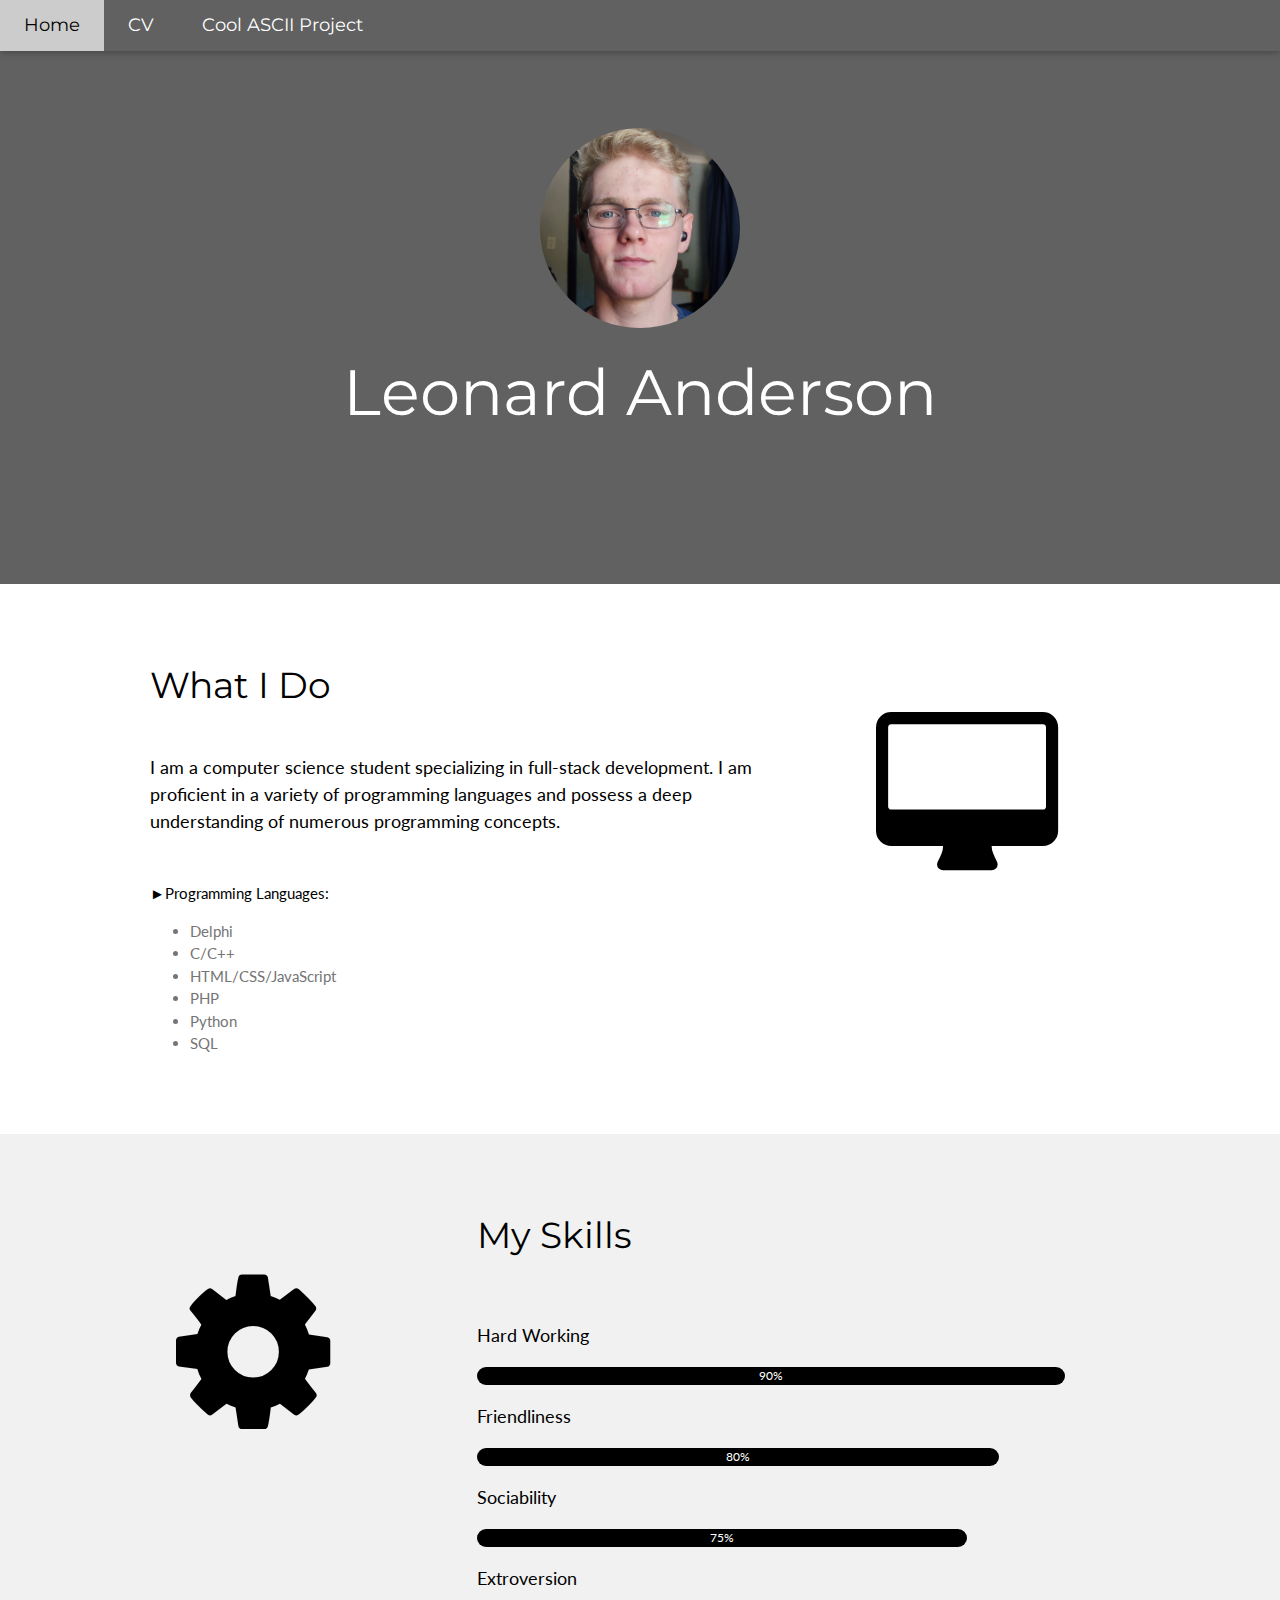
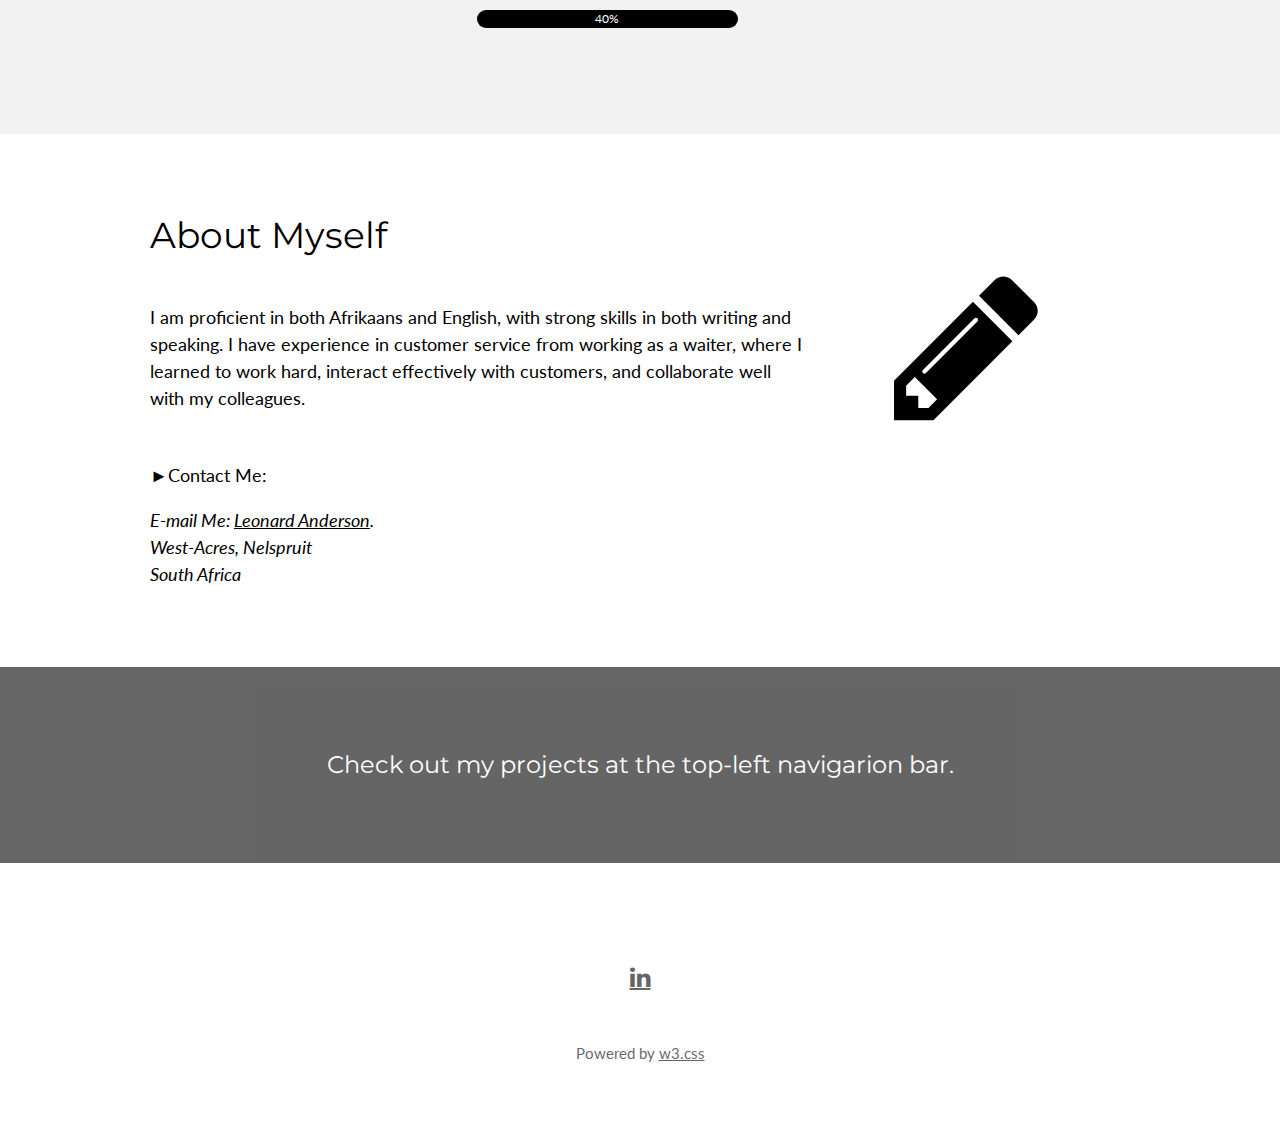
==== index.html @ 384ed08b "Man Im Dead" ====
<!DOCTYPE html>
<html lang="en">
<head>
<title>Leonard Anderson</title>
<meta charset="UTF-8">
<meta http-equiv='cache-control' content='no-cache'> 
<meta http-equiv='expires' content='0'> 
<meta http-equiv='pragma' content='no-cache'>
<meta name="viewport" content="width=device-width, initial-scale=1">
<link rel="stylesheet" href="https://www.w3schools.com/w3css/4/w3.css">
<link rel="stylesheet" href="https://fonts.googleapis.com/css?family=Lato">
<link rel="stylesheet" href="https://fonts.googleapis.com/css?family=Montserrat">
<link rel="stylesheet" href="https://cdnjs.cloudflare.com/ajax/libs/font-awesome/4.7.0/css/font-awesome.min.css">
<style>
body,h1,h2,h3,h4,h5,h6 {font-family: "Lato", sans-serif}
.w3-bar,h1,button {font-family: "Montserrat", sans-serif}
.fa-anchor,.fa-coffee {font-size:200px}
</style>
</head>
<body>

<!-- Navbar -->
<div class="w3-top">
  <div class="w3-bar w3-dark-grey w3-card w3-left-align w3-large">
    <a class="w3-bar-item w3-button w3-hide-medium w3-hide-large w3-right w3-padding-large w3-hover-white w3-large w3-red" href="javascript:void(0);" onclick="myFunction()" title="Toggle Navigation Menu"><i class="fa fa-bars"></i></a>
    <a href="#" class="w3-bar-item w3-button w3-padding-large w3-white">Home</a>
    <a href="Extra/CV.docx" class="w3-bar-item w3-button w3-hide-small w3-padding-large w3-hover-white">CV</a>
    <a href="Extra/asciiphoto.html.html" class="w3-bar-item w3-button w3-hide-small w3-padding-large w3-hover-white">Cool ASCII Project</a>
  </div>

  <!-- Navbar on small screens -->
  <div id="navDemo" class="w3-bar-block w3-white w3-hide w3-hide-large w3-hide-medium w3-large">
    <a href="Extra/Projects.html" class="w3-bar-item w3-button w3-padding-large">Projects</a>
  </div>
</div>

<!-- Header -->
<header class="w3-container w3-dark-grey w3-center" style="padding:128px 16px">
  <img src="photo.jpg" alt="Leonard Anderson" style="width:200px;height:200px;border-radius: 50%;" >  
  <h1 class="w3-margin w3-jumbo">Leonard Anderson</h1>
</header>

<!-- First Grid -->
<div class="w3-row-padding w3-padding-64 w3-container">
  <div class="w3-content">
    <div class="w3-twothird">
      <h1>What I Do</h1>
      <h5 class="w3-padding-32">I am a computer science student specializing in full-stack development. 
        I am proficient in a variety of programming languages and possess a deep understanding of numerous programming concepts.</h5>

      <p>&#9658Programming Languages:
        <ul class="w3-text-grey">
            <li>Delphi</li>
            <li>C/C++</li>
            <li>HTML/CSS/JavaScript</li>
            <li>PHP</li>
            <li>Python</li>
            <li>SQL</li>
        </ul>

      </p>
    </div>

    <div class="w3-third w3-center">
      <i class="fa fa-desktop w3-padding-64" style="font-size: 170px;"></i>
    </div>
  </div>
</div>

<!-- Second Grid -->
<div class="w3-row-padding w3-light-grey w3-padding-64 w3-container">
  <div class="w3-content">
    <div class="w3-third w3-center">
      <i class="fa fa-cog w3-padding-64 w3-margin-right" style="font-size: 180px;position: relative;right: 52px;"></i>
    </div>

    <div class="w3-twothird">
      <h1>My Skills</h1>
      <h5 class="w3-padding-32">

        <p>Hard Working</p>
        <div class="w3-light-grey w3-round-xlarge w3-small">
        <div class="w3-container w3-center w3-round-xlarge w3-black" style="width:90%">90%</div>
        </div>
        <p>Friendliness</p>
        <div class="w3-light-grey w3-round-xlarge w3-small">
        <div class="w3-container w3-center w3-round-xlarge w3-black" style="width:80%">
        <div class="w3-center w3-text-white">80%</div>
        </div>
        </div>
        <p>Sociability</p>
        <div class="w3-light-grey w3-round-xlarge w3-small">
        <div class="w3-container w3-center w3-round-xlarge w3-black" style="width:75%">75%</div>
        </div>
        <p>Extroversion</p>
        <div class="w3-light-grey w3-round-xlarge w3-small">
        <div class="w3-container w3-center w3-round-xlarge w3-black" style="width:40%">40%</div>
        </div>
    </h5>
    </div>
  </div>
</div>

<!-- Third Grid -->
<div class="w3-row-padding w3-padding-64 w3-container">
    <div class="w3-content">
      <div class="w3-twothird">
        <h1>About Myself</h1>
        <h5 class="w3-padding-32">I am proficient in both Afrikaans and English, with strong skills in both writing and speaking.
             I have experience in customer service from working as a waiter, where I learned to work hard, 
             interact effectively with customers, and collaborate well with my colleagues.
        </h5>
  
        <p class="w3-large">&#9658Contact Me:
          <address class="w3-large">
            E-mail Me:  <a href="mailto: leonardanderson1009@outlook.com">Leonard Anderson</a>.<br>
            West-Acres, Nelspruit<br>
            South Africa 
          </address>
  
        </p>
      </div>
  
      <div class="w3-third w3-center">
        <i class="fa fa-pencil w3-padding-64" style="font-size: 170px;"></i>
      </div>
    </div>
  </div>

<!-- Black Bar --> 
<div class="w3-container w3-black w3-center w3-opacity w3-padding-64">
    <h1 class="w3-margin w3-xlarge">Check out my projects at the top-left navigarion bar.</h1>
</div>

<!-- Footer -->
<footer class="w3-container w3-padding-64 w3-center w3-opacity">  
  <div class="w3-xlarge w3-padding-32">
    <a class="fa fa-linkedin w3-hover-opacity" href="https://www.linkedin.com/in/leonard-anderson-899ba82b8/" target="_blank"></a>
 </div>
 <p>Powered by <a href="https://www.w3schools.com/w3css/default.asp" target="_blank">w3.css</a></p>
</footer>

<script>
// Used to toggle the menu on small screens when clicking on the menu button
// --IDK how this works
function myFunction() {
  var x = document.getElementById("navDemo");
  if (x.className.indexOf("w3-show") == -1) {
    x.className += " w3-show";
  } else { 
    x.className = x.className.replace(" w3-show", "");
  }
}
</script>

</body>
</html>
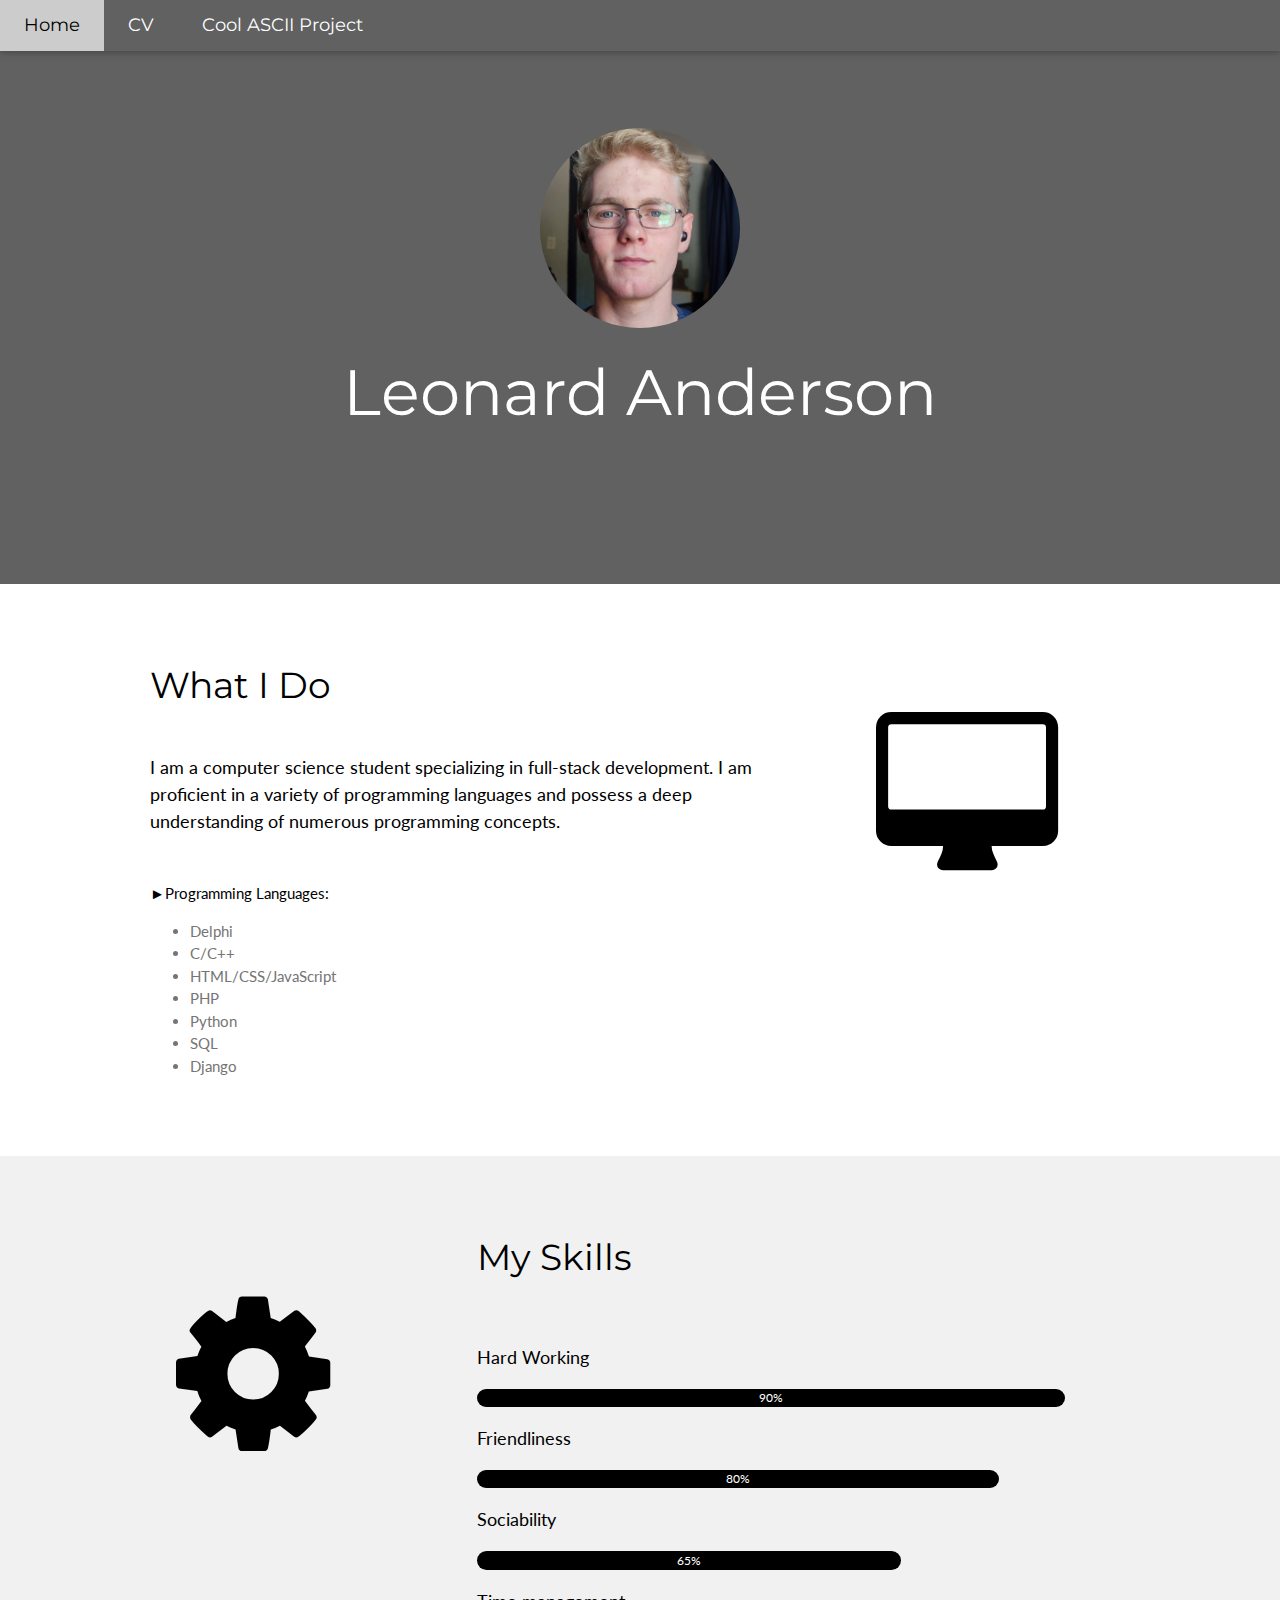
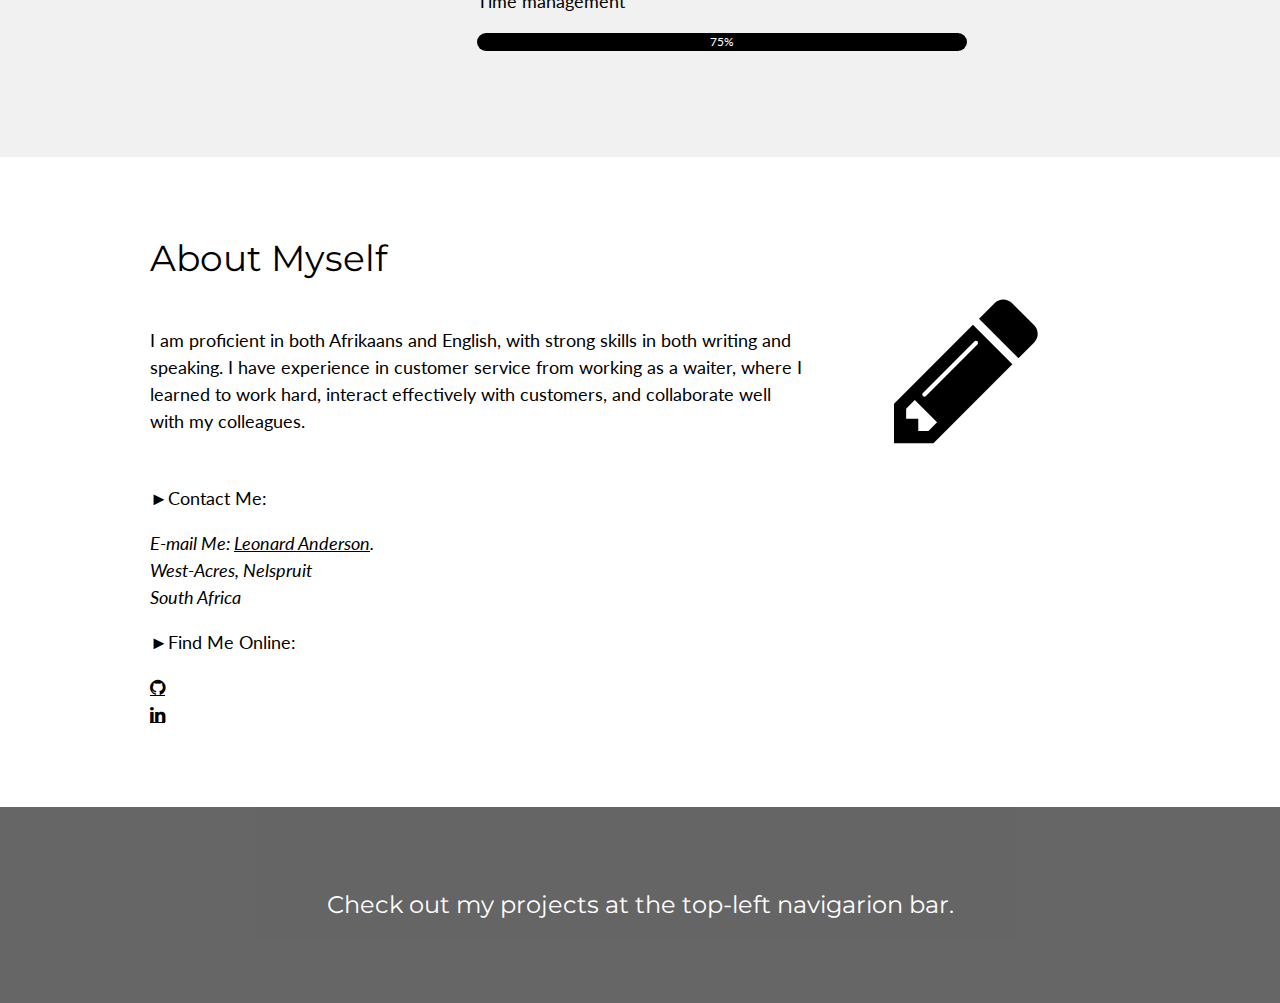
==== commit 40dd20e1: "Ma Se Kinders" ====
--- a/index.html
+++ b/index.html
@@ -25,11 +25,12 @@
     <a class="w3-bar-item w3-button w3-hide-medium w3-hide-large w3-right w3-padding-large w3-hover-white w3-large w3-red" href="javascript:void(0);" onclick="myFunction()" title="Toggle Navigation Menu"><i class="fa fa-bars"></i></a>
     <a href="#" class="w3-bar-item w3-button w3-padding-large w3-white">Home</a>
     <a href="Extra/CV.docx" class="w3-bar-item w3-button w3-hide-small w3-padding-large w3-hover-white">CV</a>
-    <a href="Extra/asciiphoto.html.html" class="w3-bar-item w3-button w3-hide-small w3-padding-large w3-hover-white">Cool ASCII Project</a>
+    <a href="Extra/asciiphoto.html" class="w3-bar-item w3-button w3-hide-small w3-padding-large w3-hover-white">Cool ASCII Project</a>
   </div>
 
   <!-- Navbar on small screens -->
   <div id="navDemo" class="w3-bar-block w3-white w3-hide w3-hide-large w3-hide-medium w3-large">
+    <a href="Extra/CV.docx" class="w3-bar-item w3-button w3-hide-small w3-padding-large w3-hover-white">CV</a>
     <a href="Extra/Projects.html" class="w3-bar-item w3-button w3-padding-large">Projects</a>
   </div>
 </div>
@@ -56,6 +57,7 @@
             <li>PHP</li>
             <li>Python</li>
             <li>SQL</li>
+            <li>Django</li>
         </ul>
 
       </p>
@@ -90,11 +92,11 @@
         </div>
         <p>Sociability</p>
         <div class="w3-light-grey w3-round-xlarge w3-small">
-        <div class="w3-container w3-center w3-round-xlarge w3-black" style="width:75%">75%</div>
+        <div class="w3-container w3-center w3-round-xlarge w3-black" style="width:65%">65%</div>
         </div>
-        <p>Extroversion</p>
+        <p>Time management</p>
         <div class="w3-light-grey w3-round-xlarge w3-small">
-        <div class="w3-container w3-center w3-round-xlarge w3-black" style="width:40%">40%</div>
+        <div class="w3-container w3-center w3-round-xlarge w3-black" style="width: 75%">75%</div>
         </div>
     </h5>
     </div>
@@ -118,6 +120,12 @@
             South Africa 
           </address>
   
+          <p class="w3-large">&#9658Find Me Online:
+            <address class="w3-large">
+              <a class="fa fa-github w3-large" href="https://github.com/LeonardAnderson1009/LeonardAnderson1009.github.io" target="_blank"></a> <br>
+              <a class="fa fa-linkedin w3-hover-opacity w3-large" href="https://www.linkedin.com/in/leonard-anderson-899ba82b8/" target="_blank"></a>
+            </address>
+
         </p>
       </div>
   
@@ -133,12 +141,6 @@
 </div>
 
 <!-- Footer -->
-<footer class="w3-container w3-padding-64 w3-center w3-opacity">  
-  <div class="w3-xlarge w3-padding-32">
-    <a class="fa fa-linkedin w3-hover-opacity" href="https://www.linkedin.com/in/leonard-anderson-899ba82b8/" target="_blank"></a>
- </div>
- <p>Powered by <a href="https://www.w3schools.com/w3css/default.asp" target="_blank">w3.css</a></p>
-</footer>
 
 <script>
 // Used to toggle the menu on small screens when clicking on the menu button
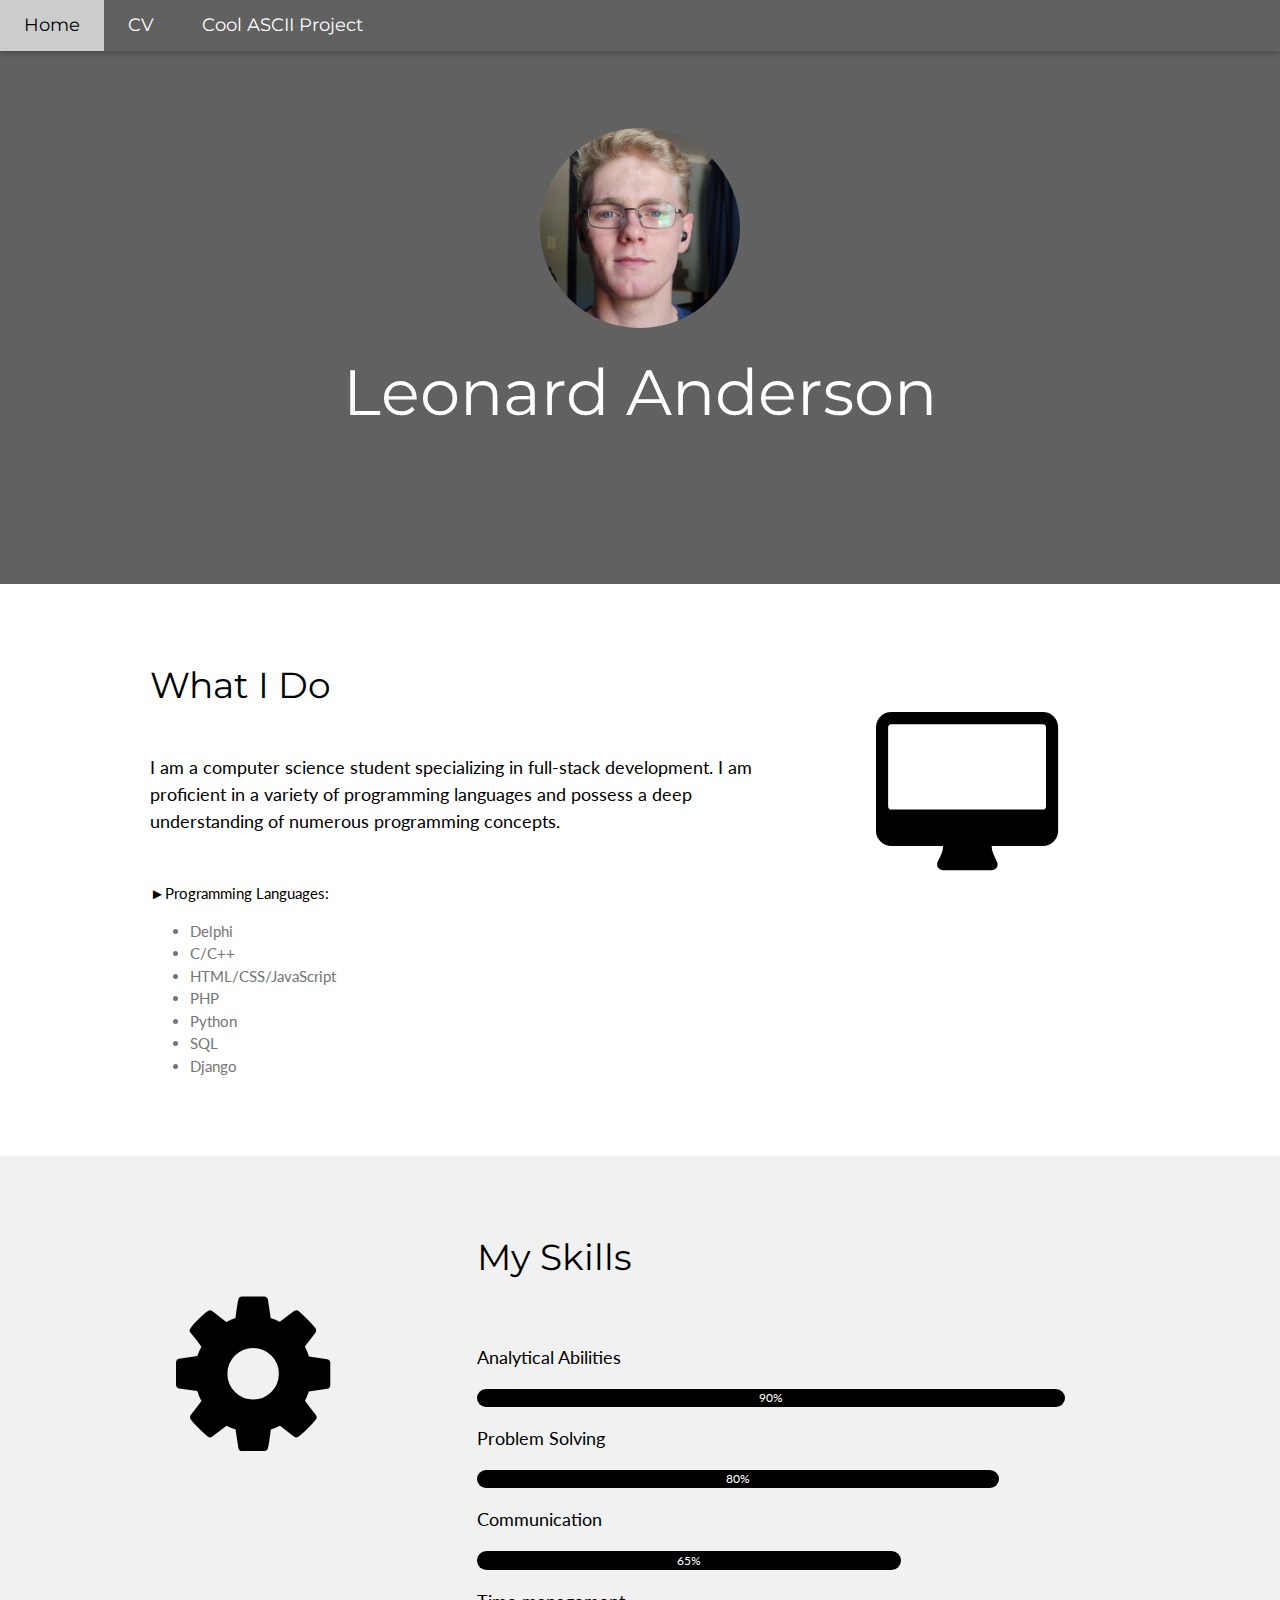
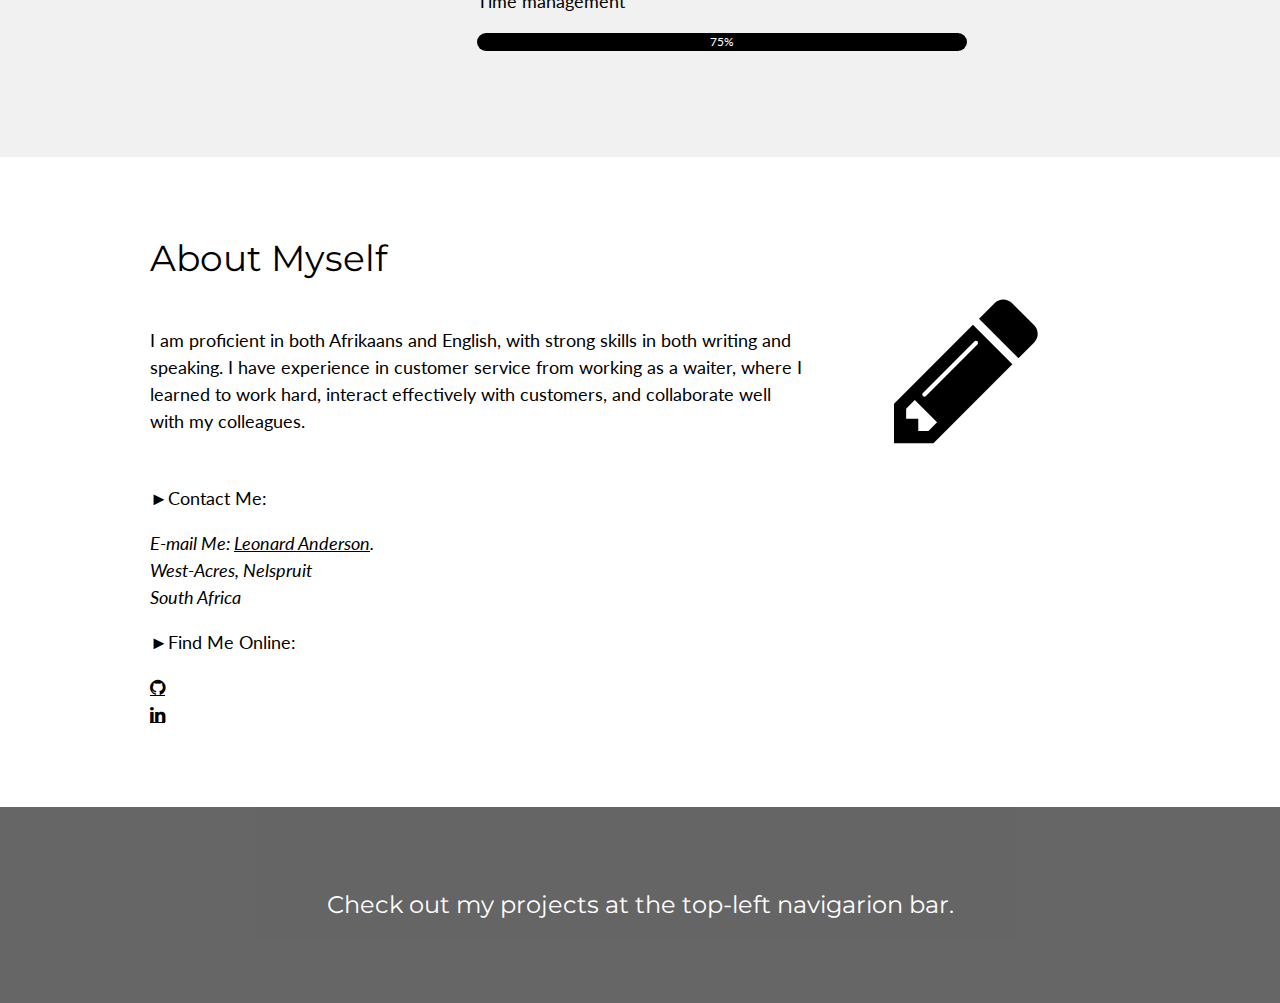
==== commit c58e2048: "Updated Skill Chart" ====
--- a/index.html
+++ b/index.html
@@ -80,17 +80,17 @@
       <h1>My Skills</h1>
       <h5 class="w3-padding-32">
 
-        <p>Hard Working</p>
+        <p>Analytical Abilities</p>
         <div class="w3-light-grey w3-round-xlarge w3-small">
         <div class="w3-container w3-center w3-round-xlarge w3-black" style="width:90%">90%</div>
         </div>
-        <p>Friendliness</p>
+        <p>Problem Solving</p>
         <div class="w3-light-grey w3-round-xlarge w3-small">
         <div class="w3-container w3-center w3-round-xlarge w3-black" style="width:80%">
         <div class="w3-center w3-text-white">80%</div>
         </div>
         </div>
-        <p>Sociability</p>
+        <p>Communication</p>
         <div class="w3-light-grey w3-round-xlarge w3-small">
         <div class="w3-container w3-center w3-round-xlarge w3-black" style="width:65%">65%</div>
         </div>
@@ -144,7 +144,6 @@
 
 <script>
 // Used to toggle the menu on small screens when clicking on the menu button
-// --IDK how this works
 function myFunction() {
   var x = document.getElementById("navDemo");
   if (x.className.indexOf("w3-show") == -1) {
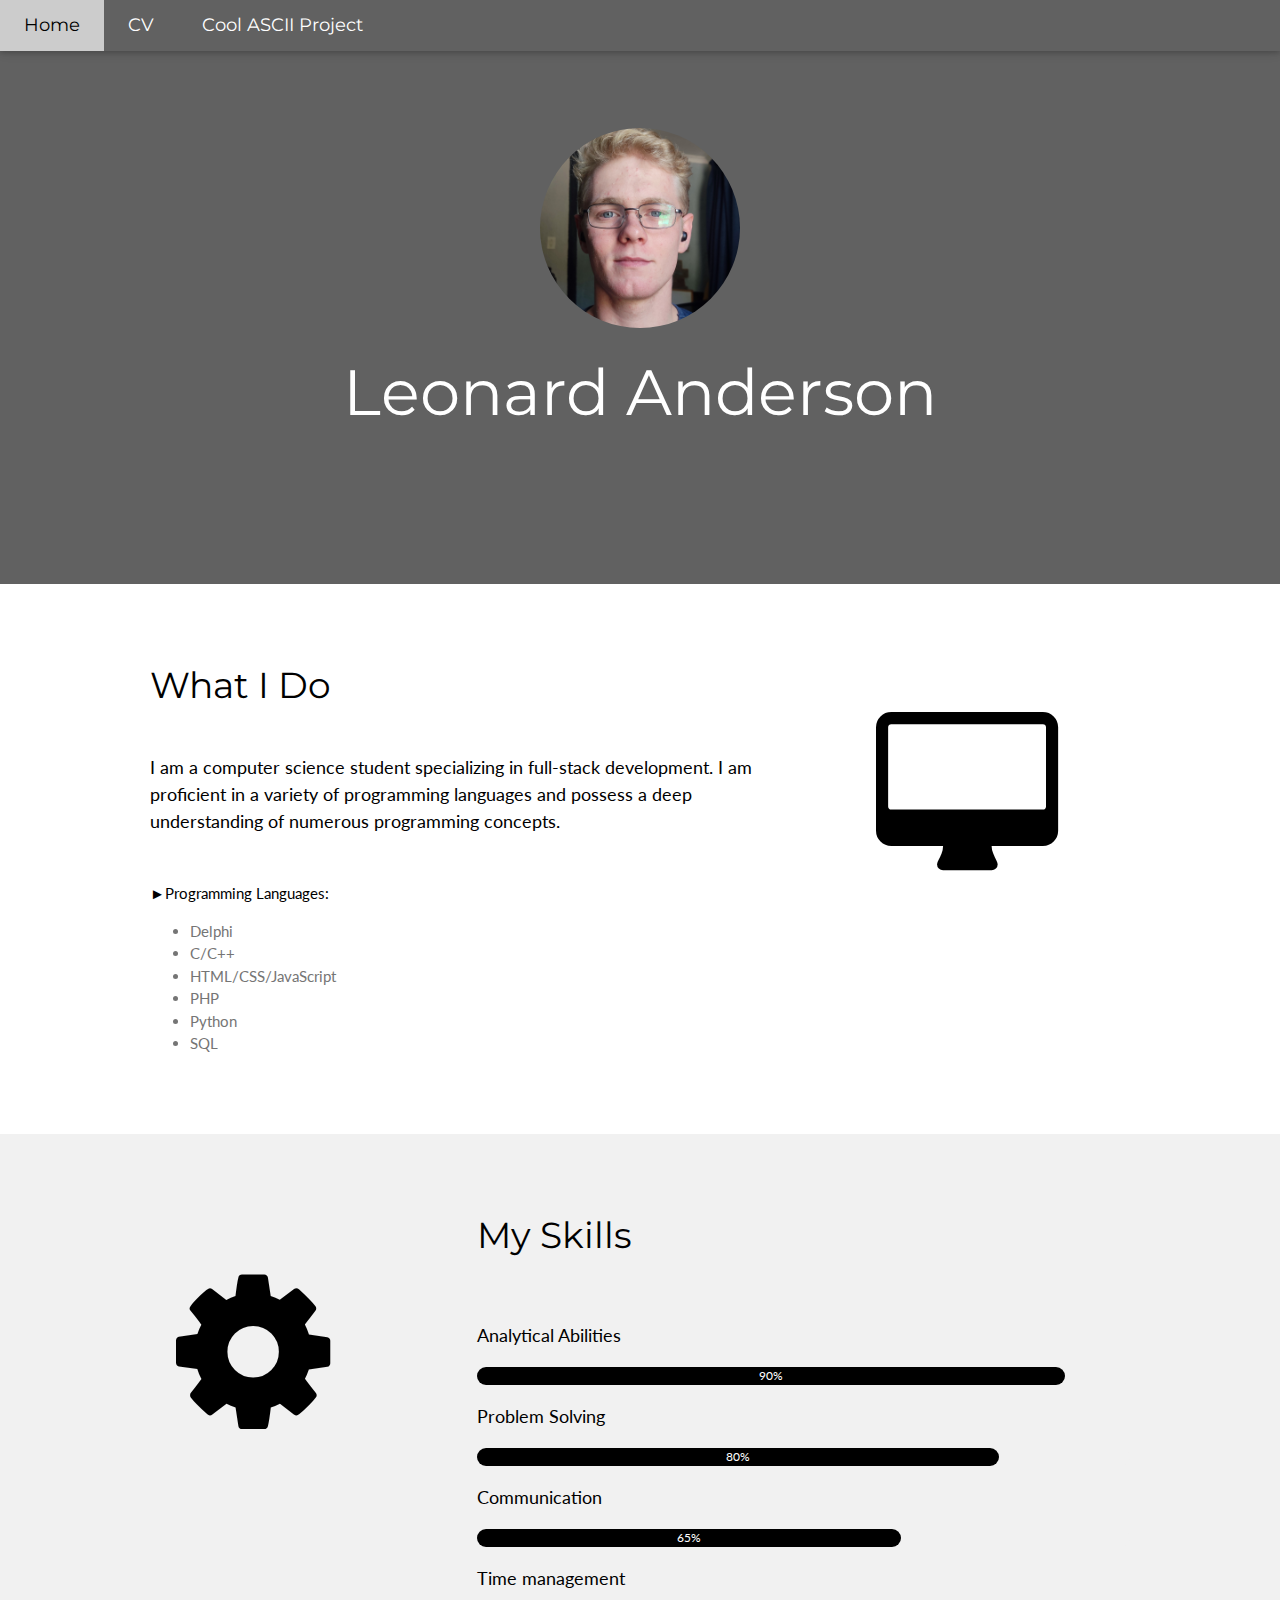
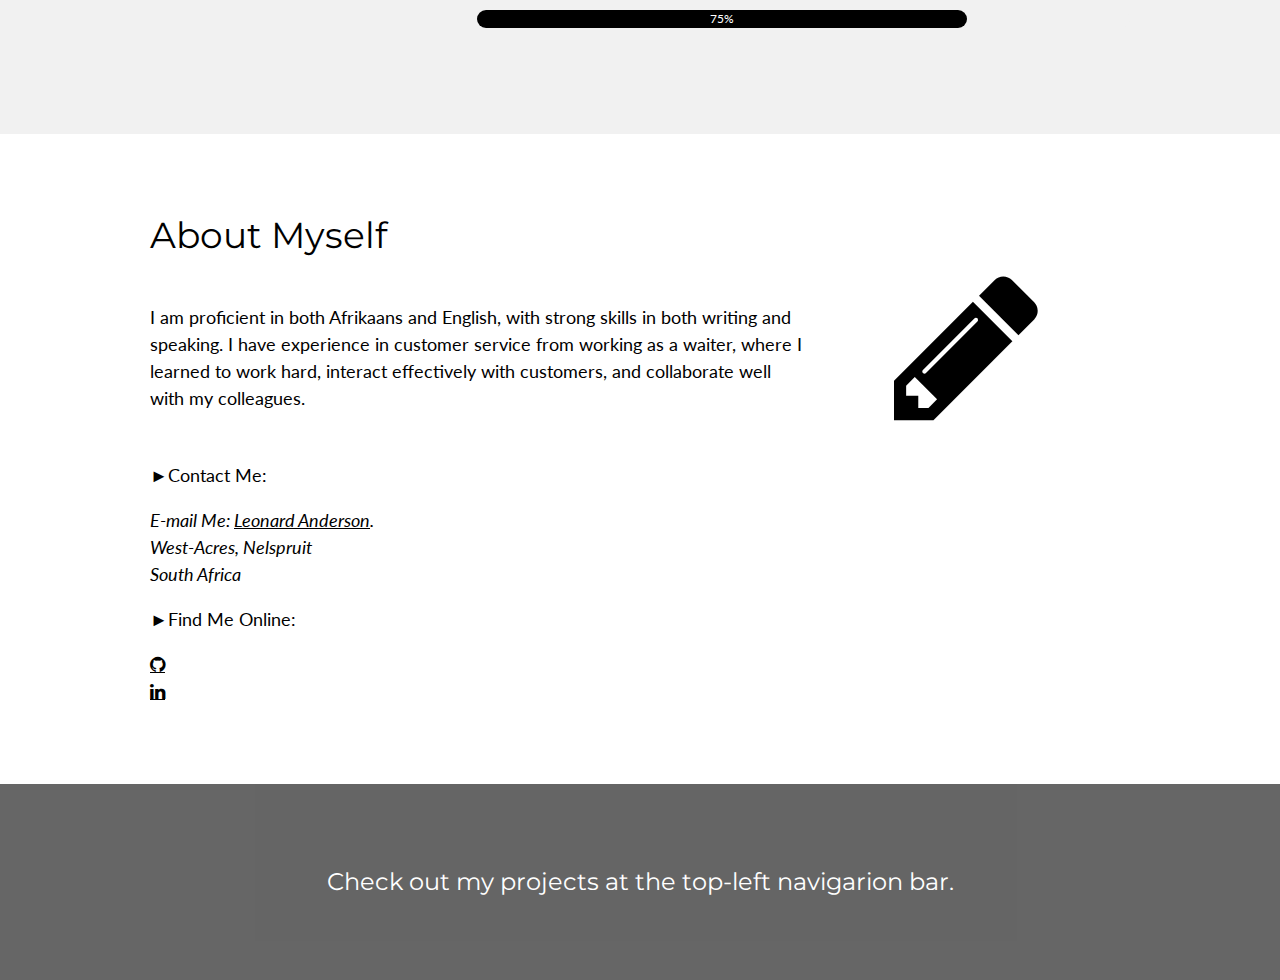
==== commit 717353c9: "Updated Language List" ====
--- a/index.html
+++ b/index.html
@@ -57,7 +57,6 @@
             <li>PHP</li>
             <li>Python</li>
             <li>SQL</li>
-            <li>Django</li>
         </ul>
 
       </p>
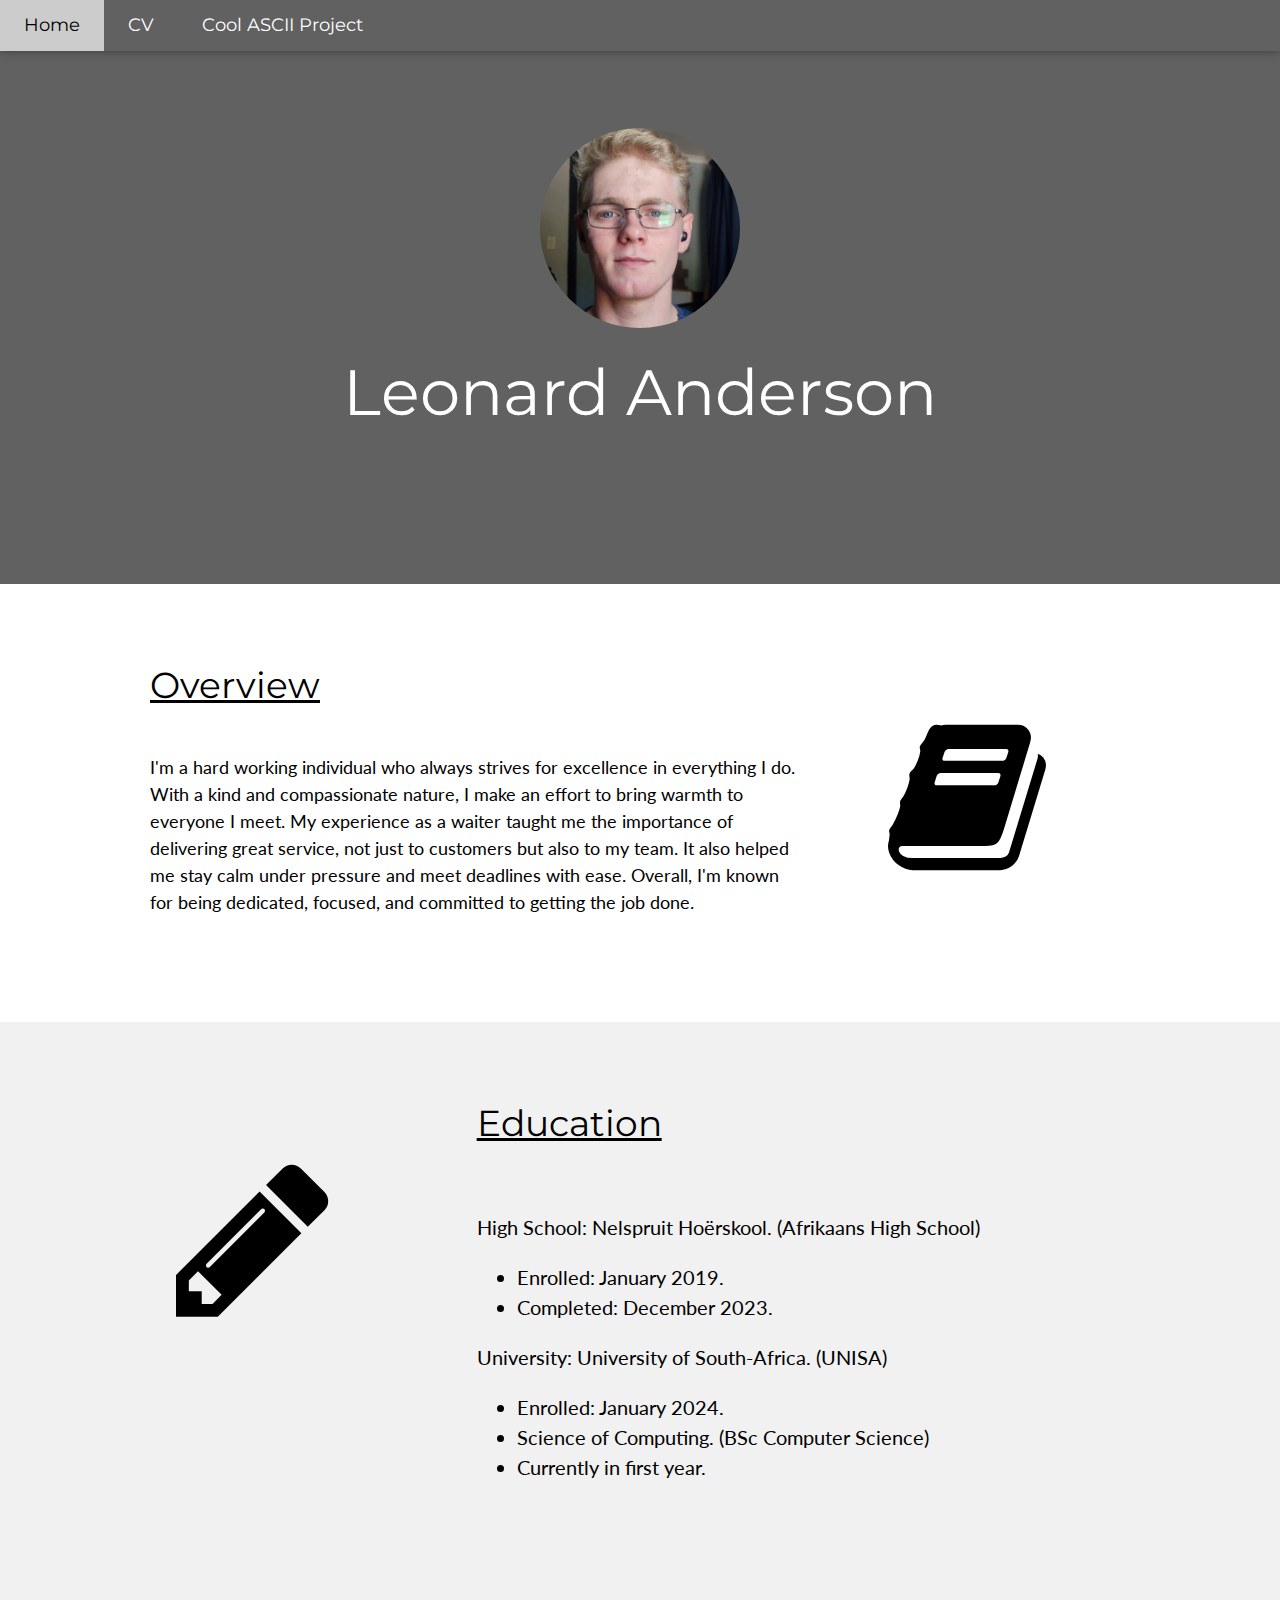
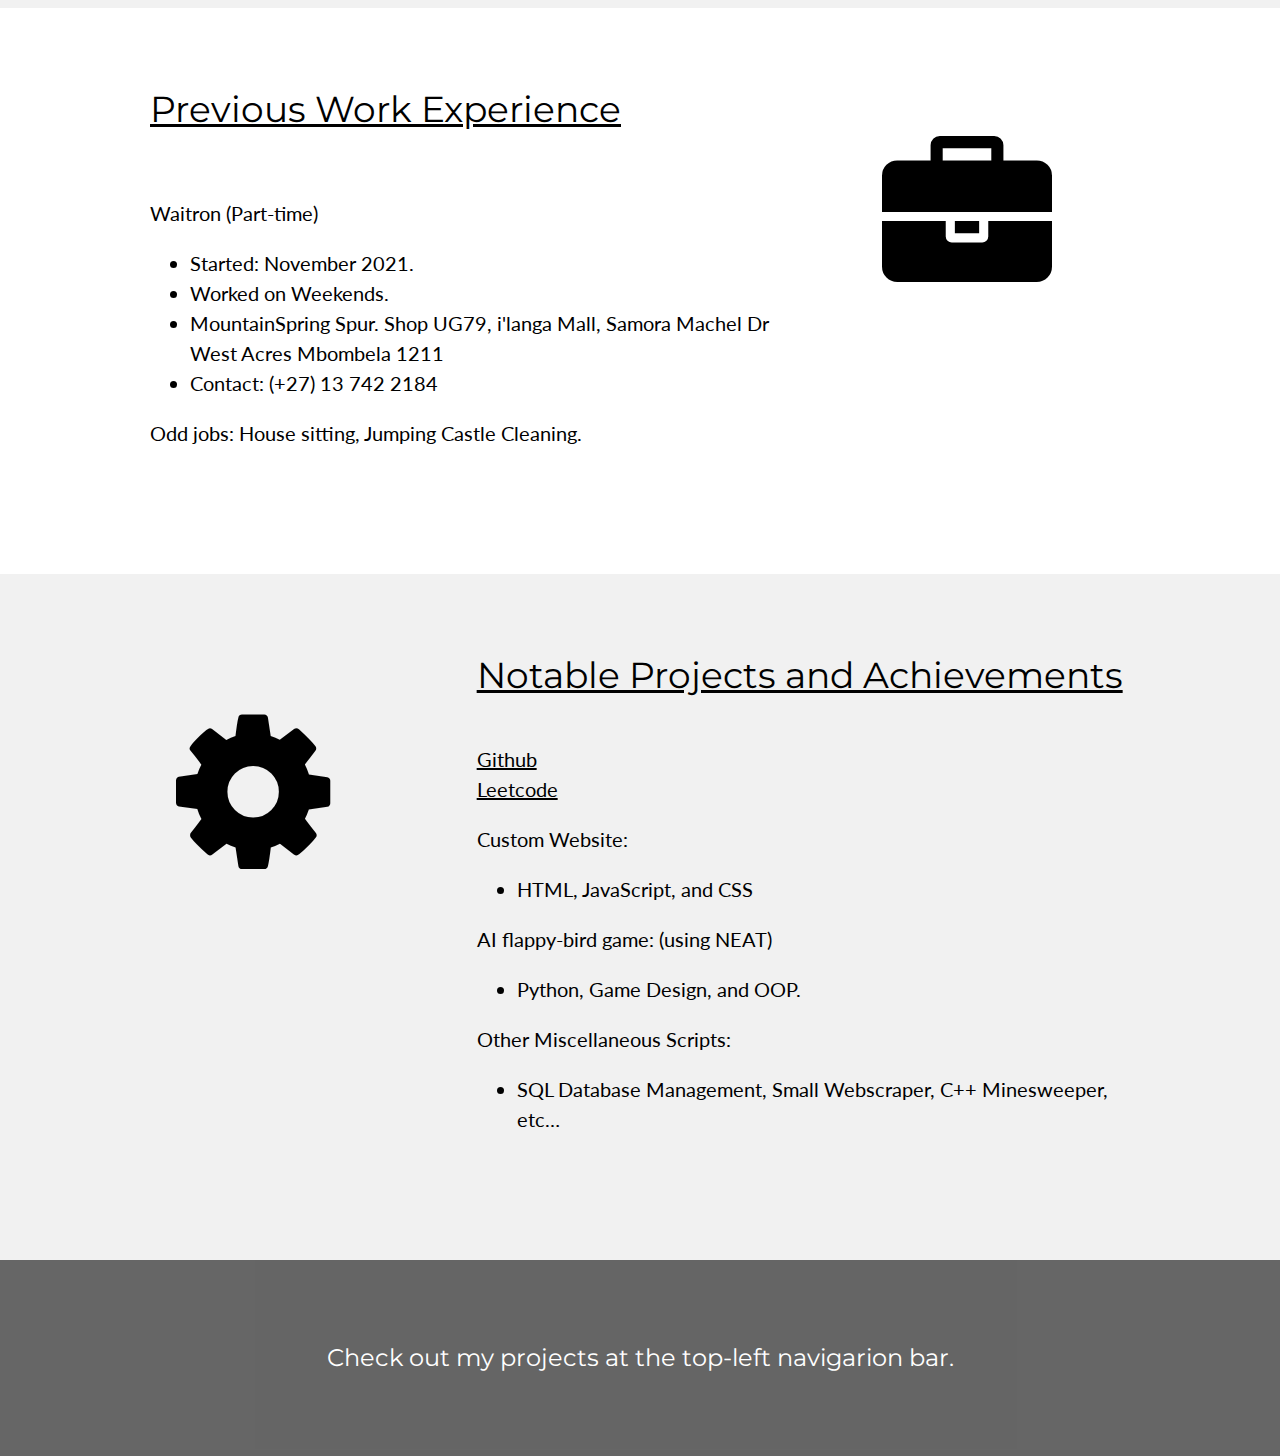
==== commit 70e0aa6a: "updated index.html" ====
--- a/index.html
+++ b/index.html
@@ -24,13 +24,13 @@
   <div class="w3-bar w3-dark-grey w3-card w3-left-align w3-large">
     <a class="w3-bar-item w3-button w3-hide-medium w3-hide-large w3-right w3-padding-large w3-hover-white w3-large w3-red" href="javascript:void(0);" onclick="myFunction()" title="Toggle Navigation Menu"><i class="fa fa-bars"></i></a>
     <a href="#" class="w3-bar-item w3-button w3-padding-large w3-white">Home</a>
-    <a href="Extra/CV.docx" class="w3-bar-item w3-button w3-hide-small w3-padding-large w3-hover-white">CV</a>
+    <a href="Extra/CV.pdf" class="w3-bar-item w3-button w3-hide-small w3-padding-large w3-hover-white">CV</a>
     <a href="Extra/asciiphoto.html" class="w3-bar-item w3-button w3-hide-small w3-padding-large w3-hover-white">Cool ASCII Project</a>
   </div>
 
   <!-- Navbar on small screens -->
   <div id="navDemo" class="w3-bar-block w3-white w3-hide w3-hide-large w3-hide-medium w3-large">
-    <a href="Extra/CV.docx" class="w3-bar-item w3-button w3-hide-small w3-padding-large w3-hover-white">CV</a>
+    <a href="Extra/CV.pdf" class="w3-bar-item w3-button w3-hide-small w3-padding-large w3-hover-white">CV</a>
     <a href="Extra/Projects.html" class="w3-bar-item w3-button w3-padding-large">Projects</a>
   </div>
 </div>
@@ -45,25 +45,19 @@
 <div class="w3-row-padding w3-padding-64 w3-container">
   <div class="w3-content">
     <div class="w3-twothird">
-      <h1>What I Do</h1>
-      <h5 class="w3-padding-32">I am a computer science student specializing in full-stack development. 
-        I am proficient in a variety of programming languages and possess a deep understanding of numerous programming concepts.</h5>
-
-      <p>&#9658Programming Languages:
-        <ul class="w3-text-grey">
-            <li>Delphi</li>
-            <li>C/C++</li>
-            <li>HTML/CSS/JavaScript</li>
-            <li>PHP</li>
-            <li>Python</li>
-            <li>SQL</li>
-        </ul>
-
-      </p>
+      <h1><u>Overview</u></h1>
+      <h5 class="w3-padding-32">I'm a hard working individual who always strives for excellence in
+        everything I do. With a kind and compassionate nature, I make an
+        effort to bring warmth to everyone I meet. My experience as a
+        waiter taught me the importance of delivering great service, not
+        just to customers but also to my team. It also helped me stay calm
+        under pressure and meet deadlines with ease. Overall, I'm known
+        for being dedicated, focused, and committed to getting the job
+        done.</h5>
     </div>
 
     <div class="w3-third w3-center">
-      <i class="fa fa-desktop w3-padding-64" style="font-size: 170px;"></i>
+      <i class="fa fa-book w3-padding-64" style="font-size: 170px;"></i>
     </div>
   </div>
 </div>
@@ -72,32 +66,26 @@
 <div class="w3-row-padding w3-light-grey w3-padding-64 w3-container">
   <div class="w3-content">
     <div class="w3-third w3-center">
-      <i class="fa fa-cog w3-padding-64 w3-margin-right" style="font-size: 180px;position: relative;right: 52px;"></i>
+      <i class="fa fa-pencil w3-padding-64 w3-margin-right" style="font-size: 180px;position: relative;right: 52px;"></i>
     </div>
 
     <div class="w3-twothird">
-      <h1>My Skills</h1>
-      <h5 class="w3-padding-32">
+      <h1><u>Education</u></h1>
+      <h4 class="w3-padding-32">
 
-        <p>Analytical Abilities</p>
-        <div class="w3-light-grey w3-round-xlarge w3-small">
-        <div class="w3-container w3-center w3-round-xlarge w3-black" style="width:90%">90%</div>
-        </div>
-        <p>Problem Solving</p>
-        <div class="w3-light-grey w3-round-xlarge w3-small">
-        <div class="w3-container w3-center w3-round-xlarge w3-black" style="width:80%">
-        <div class="w3-center w3-text-white">80%</div>
-        </div>
-        </div>
-        <p>Communication</p>
-        <div class="w3-light-grey w3-round-xlarge w3-small">
-        <div class="w3-container w3-center w3-round-xlarge w3-black" style="width:65%">65%</div>
-        </div>
-        <p>Time management</p>
-        <div class="w3-light-grey w3-round-xlarge w3-small">
-        <div class="w3-container w3-center w3-round-xlarge w3-black" style="width: 75%">75%</div>
-        </div>
-    </h5>
+        <p>High School: Nelspruit Hoërskool. (Afrikaans High School)</p>
+        <ul>
+          <li>Enrolled: January 2019.</li>
+          <li>Completed: December 2023.</li>
+        </ul>
+        <p>University: University of South-Africa. (UNISA)</p>
+        <ul>
+          <li>Enrolled: January 2024.</li>
+          <li>Science of Computing. (BSc Computer Science)</li>
+          <li>Currently in first year.</li>
+        </ul>
+
+    </h4>
     </div>
   </div>
 </div>
@@ -106,33 +94,69 @@
 <div class="w3-row-padding w3-padding-64 w3-container">
     <div class="w3-content">
       <div class="w3-twothird">
-        <h1>About Myself</h1>
-        <h5 class="w3-padding-32">I am proficient in both Afrikaans and English, with strong skills in both writing and speaking.
-             I have experience in customer service from working as a waiter, where I learned to work hard, 
-             interact effectively with customers, and collaborate well with my colleagues.
-        </h5>
+        <h1><u>Previous Work Experience</u></h1>
+        <h4 class="w3-padding-32">
+
+          <p>Waitron (Part-time)</p>
+          <ul>
+            <li>Started: November 2021.</li>
+            <li>Worked on Weekends.</li>
+            <li>MountainSpring Spur.
+              Shop UG79, i'langa Mall, Samora Machel Dr
+              West Acres
+              Mbombela
+              1211</li>
+            <li>Contact: (+27) 13 742 2184</li>
+          </ul>
+          <p>Odd jobs: House sitting, Jumping Castle Cleaning.</p>
   
-        <p class="w3-large">&#9658Contact Me:
-          <address class="w3-large">
-            E-mail Me:  <a href="mailto: leonardanderson1009@outlook.com">Leonard Anderson</a>.<br>
-            West-Acres, Nelspruit<br>
-            South Africa 
-          </address>
-  
-          <p class="w3-large">&#9658Find Me Online:
-            <address class="w3-large">
-              <a class="fa fa-github w3-large" href="https://github.com/LeonardAnderson1009/LeonardAnderson1009.github.io" target="_blank"></a> <br>
-              <a class="fa fa-linkedin w3-hover-opacity w3-large" href="https://www.linkedin.com/in/leonard-anderson-899ba82b8/" target="_blank"></a>
-            </address>
-
-        </p>
-      </div>
+          </h4>
+        </div>
   
       <div class="w3-third w3-center">
-        <i class="fa fa-pencil w3-padding-64" style="font-size: 170px;"></i>
+        <i class="fa fa-briefcase w3-padding-64" style="font-size: 170px;"></i>
       </div>
     </div>
   </div>
+
+<!-- fourth Grid -->
+<div class="w3-row-padding w3-light-grey w3-padding-64 w3-container">
+  <div class="w3-content">
+    <div class="w3-third w3-center">
+      <i class="fa fa-cog w3-padding-64 w3-margin-right" style="font-size: 180px;position: relative;right: 52px;"></i>
+    </div>
+
+    <div class="w3-twothird">
+      <h1><u>Notable Projects and Achievements</u></h1>
+      <h4 class="w3-padding-32">
+
+        <div>
+          <a href="https://github.com/LeonardAnderson1009" target="_blank">Github</a>
+        </div>
+        <div>
+          <a href="https://leetcode.com/u/Leonardanderson1009/" target="_blank">Leetcode</a>
+        </div>
+
+        <p>Custom Website:</p>
+        <ul>
+          <li>HTML, JavaScript, and CSS</li>
+        </ul>
+
+        <p>AI flappy-bird game: (using NEAT)</p>
+        <ul>
+          <li>Python, Game Design, and OOP.</li>
+        </ul>
+
+        <p>Other Miscellaneous Scripts:</p>
+        <ul>
+          <li>SQL Database Management, Small Webscraper, C++
+            Minesweeper, etc…</li>
+        </ul>
+
+    </h4>
+    </div>
+  </div>
+</div>
 
 <!-- Black Bar --> 
 <div class="w3-container w3-black w3-center w3-opacity w3-padding-64">
